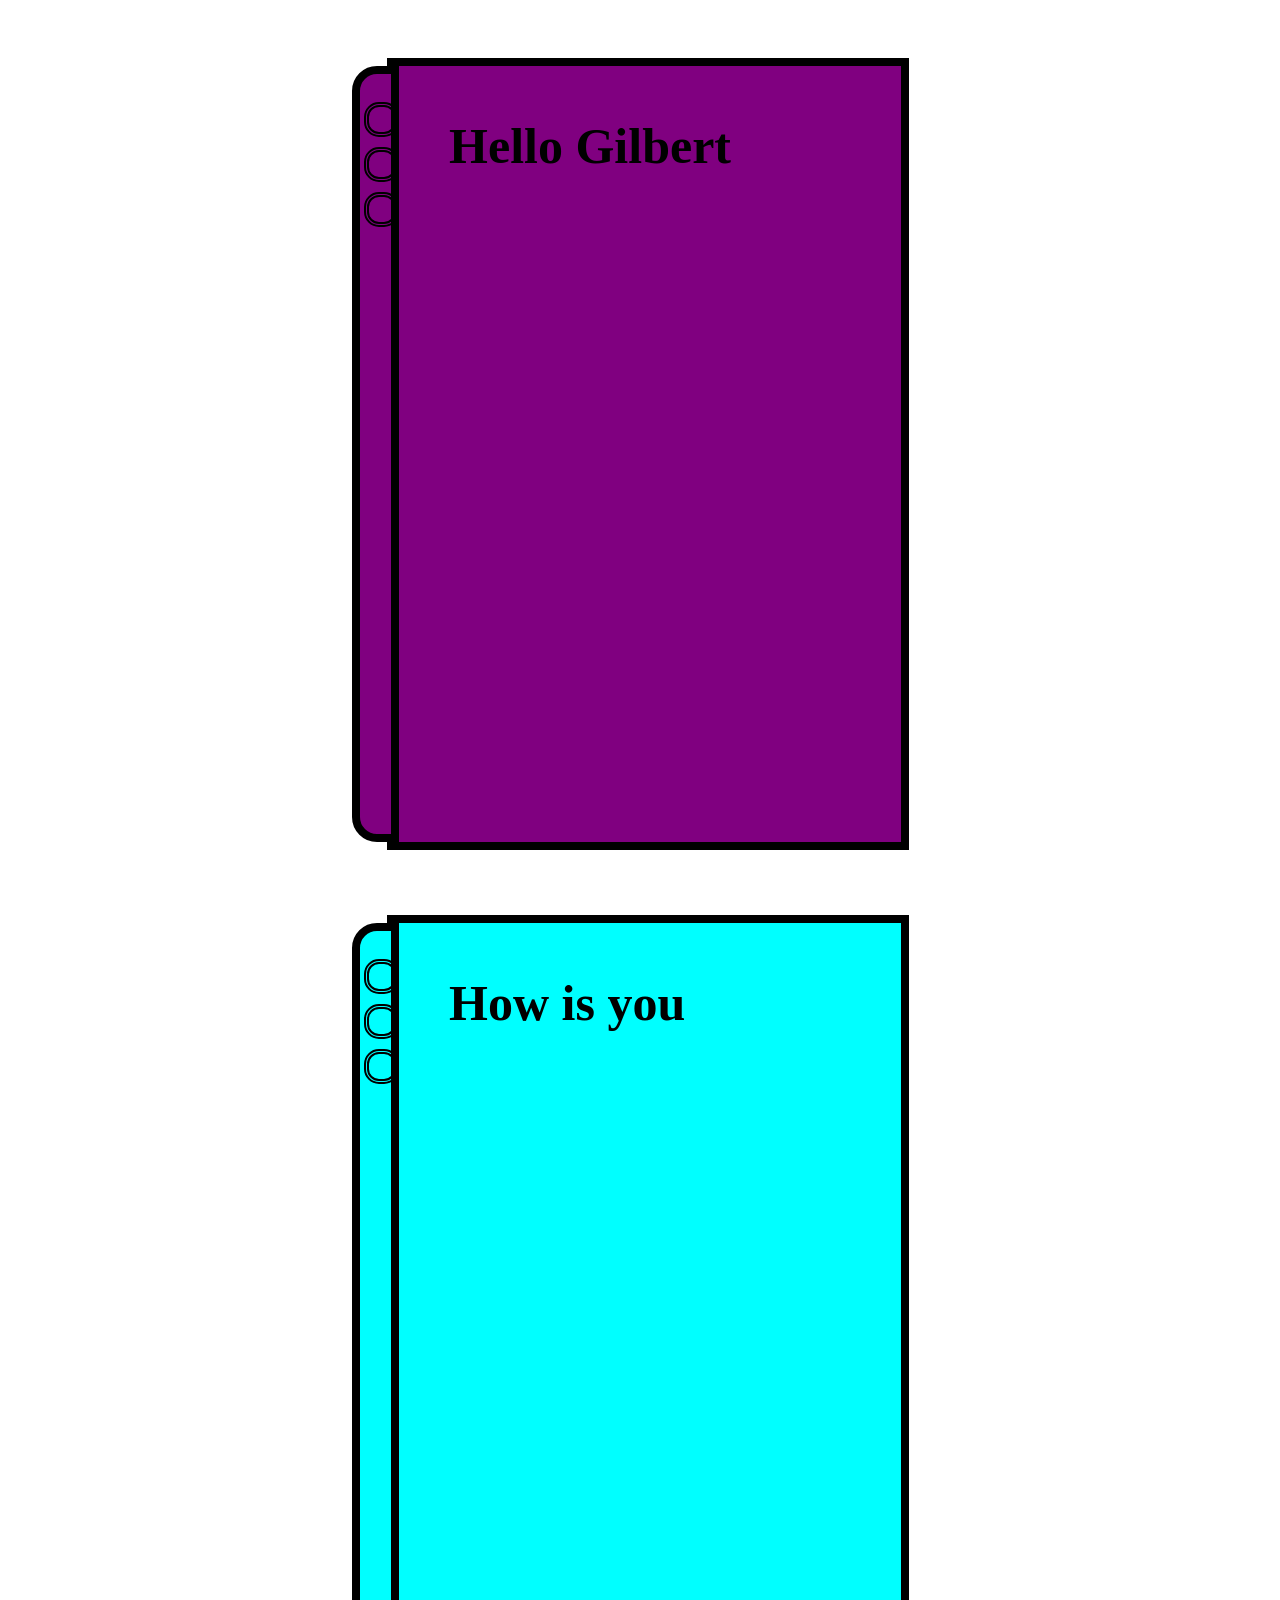
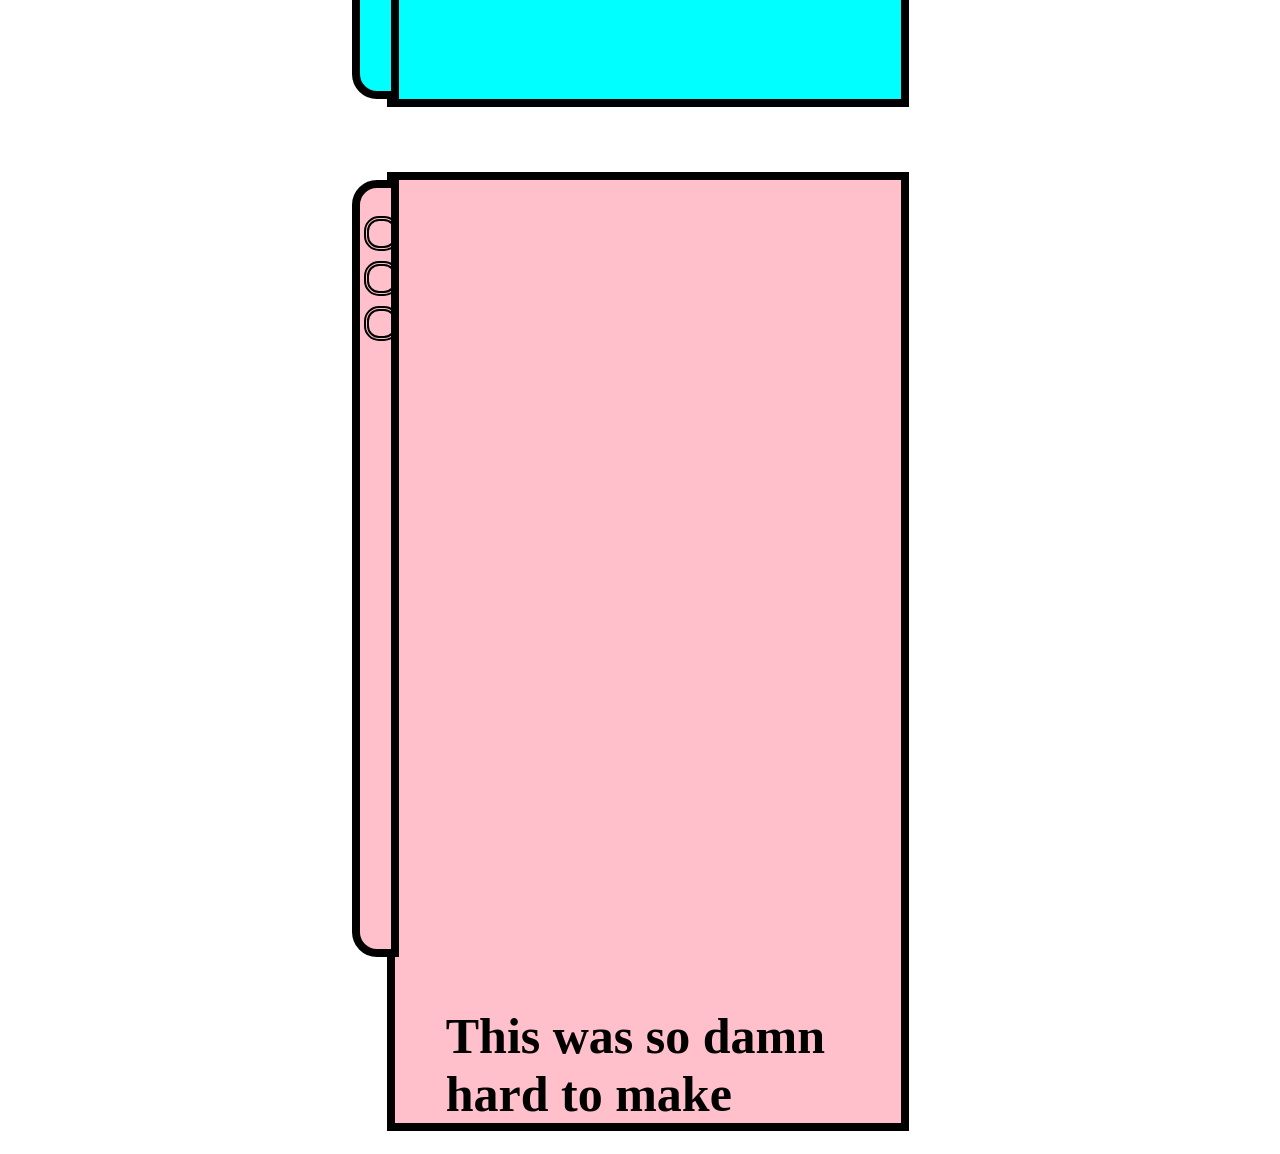
==== jQueryPractice.html @ 51d71c49 "Add files via upload" ====
<html>

<head>
<script src="https://ajax.googleapis.com/ajax/libs/jquery/1.12.2/jquery.min.js"></script>
<script>

var boo1 = true;
var boo2 = true;
var boo3 = true;

$(document).ready(function(){
	
  $(".hidden").hide();
  
  

  $(".button").click(function() {
	  event.stopPropagation();
	  window.location = $(this).find("a").attr("href"); 
	  return false;
  });
  
  $(".prim").click(function() {
	var tmp = $(this).closest(".box");
	if(!$(tmp).hasClass("closed")){
		$(tmp).find(".side").slideToggle("fast", function(){
			$(tmp).animate({
				width: '23%',
				borderRadius: '50px',			
			});
			$(tmp).find("h2").animate({
				paddingTop: '4%'
			});
		  });
		  $(tmp).addClass("closed");
	}else{
		$(tmp).animate({
			width: '40%',
			borderRadius: '0',
		}, function(){
			$(tmp).find(".side").slideToggle("fast");
			$(tmp).find("h2").animate({
				paddingTop: '10%'
			});
		});
	  $(tmp).removeClass("closed");
	}
		<!--tmp.slideToggle("slow");-->
		<!--tmp.next().slideToggle("slow");-->  
  });
});


</script>

<style>

div.container-closed { overflow:hidden; width:470px; height:180px; } 
.box{
	width: 40%;
	margin: 50px 50% 15px 30%;
	overflow:;
	aheight: 500px;
	border: 8px solid black;
	display: inline-block;
}

.hidden{
	width: 30%;
	margin: 50px auto 15px auto;
	overflow:;
	height: 500px;
	border: 8px solid black;
}
.side{
	border-radius: 25px 0 0 25px;
	margin-left: -8.5%;
	float: left;
	height: 86%;
	width: 6%;
	border: 8px solid black;
}

.button{
	float: left;
	border: double 5px black;
	background-clip: padding-box;
	border-radius: 15px;
	height: 25px;
	width: 25px;
	margin: 5px auto 5px 14%;
}

.button:hover{
	opacity: 0.4;
}

h2{
	padding-top: 10%;
	padding-left: 10%;
	top: 50%;
	float: left;
	margin: auto;
	font-size: 50px;
}

</style>
</head>

<body>
<a id="1"></a>
<div class="box" style="background-color: purple">
<div class="side" style="background-color: purple">
	
	<!--Purple nav-->
	<div style="margin-top: 75%">
		<div class="button"><a href=""></a></div>
		<div class="button"><a href="#2"></a></div>
		<div class="button"><a href="#3"></a></div>
	</div>

</div>

	<!--Purple contents-->
	<h2 class="prim">Hello Gilbert</h2>
</div>

<div class="hidden" style="background-color: purple"><h2 class="sec">Open and Close</h2></div>

<a id="2"></a>
<div class="box" style="background-color: cyan">
<div class="side" style="background-color: cyan">
	<!--Cyan nav-->
	<div style="margin-top: 75%">
		<div class="button"><a href="#1"></a></div>
		<div class="button"><a href=""></a></div>
		<div class="button"><a href="#3"></a></div>
	</div>

</div>
	<!--Cyan contents-->
	<h2 class="prim">How is you</h2>
</div>

<div class="hidden" style="background-color: cyan">	<h2 class="sec">Open and Close</h2></div>

<a id="3"></a>
<div class="box" style="background-color: pink">
<div class="side" style="background-color: pink">
	<!--Pink nav-->
	<div style="margin-top: 75%">
		<div class="button"><a href="#1"></a></div>
		<div class="button"><a href="#2"></a></div>
		<div class="button"><a href=""></a></div>
	</div>
</div>

	<!--Pink contents-->
	<h2 class="prim">This was so damn hard to make</h2>
</div>

<div class="hidden" style="background-color: pink"><h2 class="sec">Open and Close</h2></div>

</body>

</html>
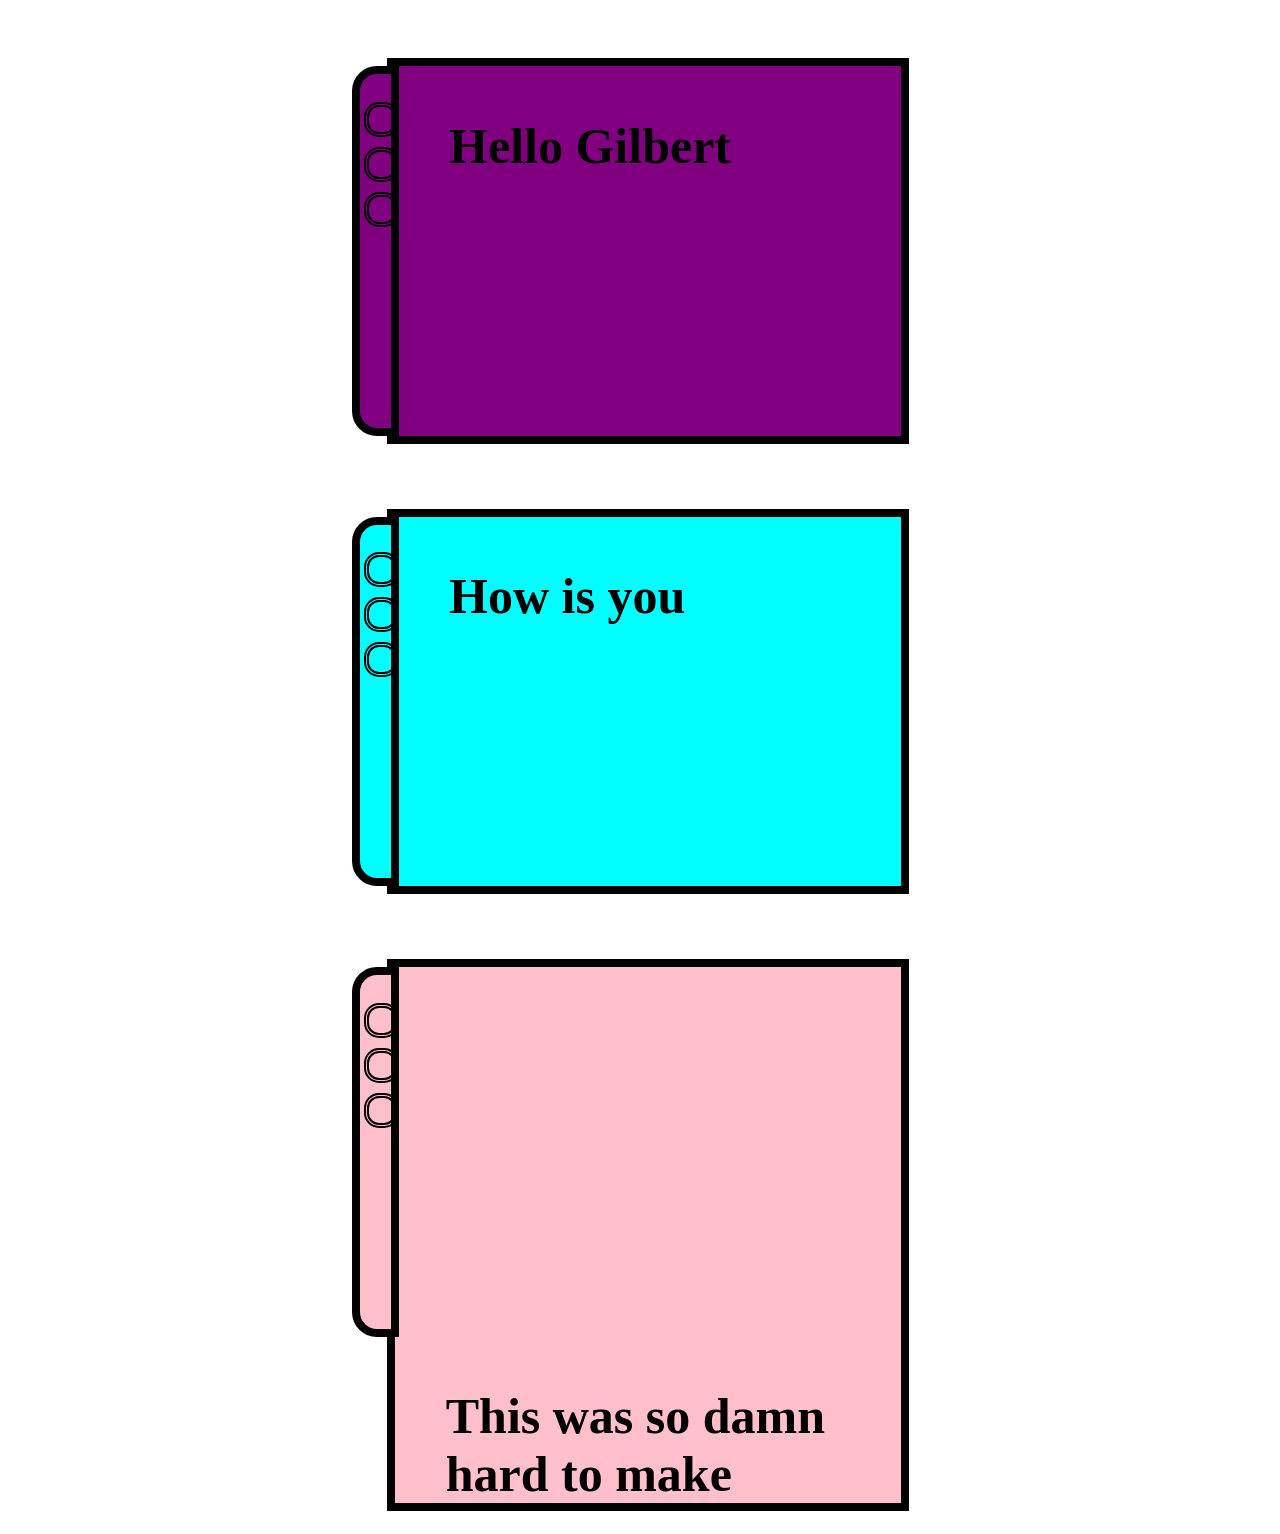
==== commit 902bac50: "Just realized .box height is dependent on .side" ====
--- a/jQueryPractice.html
+++ b/jQueryPractice.html
@@ -23,7 +23,7 @@
   $(".prim").click(function() {
 	var tmp = $(this).closest(".box");
 	if(!$(tmp).hasClass("closed")){
-		$(tmp).find(".side").slideToggle("fast", function(){
+		$(tmp).find(".side").slideToggle("slow", function(){
 			$(tmp).animate({
 				width: '23%',
 				borderRadius: '50px',			
@@ -38,7 +38,7 @@
 			width: '40%',
 			borderRadius: '0',
 		}, function(){
-			$(tmp).find(".side").slideToggle("fast");
+			$(tmp).find(".side").slideToggle("slow");
 			$(tmp).find("h2").animate({
 				paddingTop: '10%'
 			});
@@ -76,7 +76,7 @@
 	border-radius: 25px 0 0 25px;
 	margin-left: -8.5%;
 	float: left;
-	height: 86%;
+	height: 40%;
 	width: 6%;
 	border: 8px solid black;
 }
@@ -163,4 +163,4 @@
 
 </body>
 
-</html>+</html>
